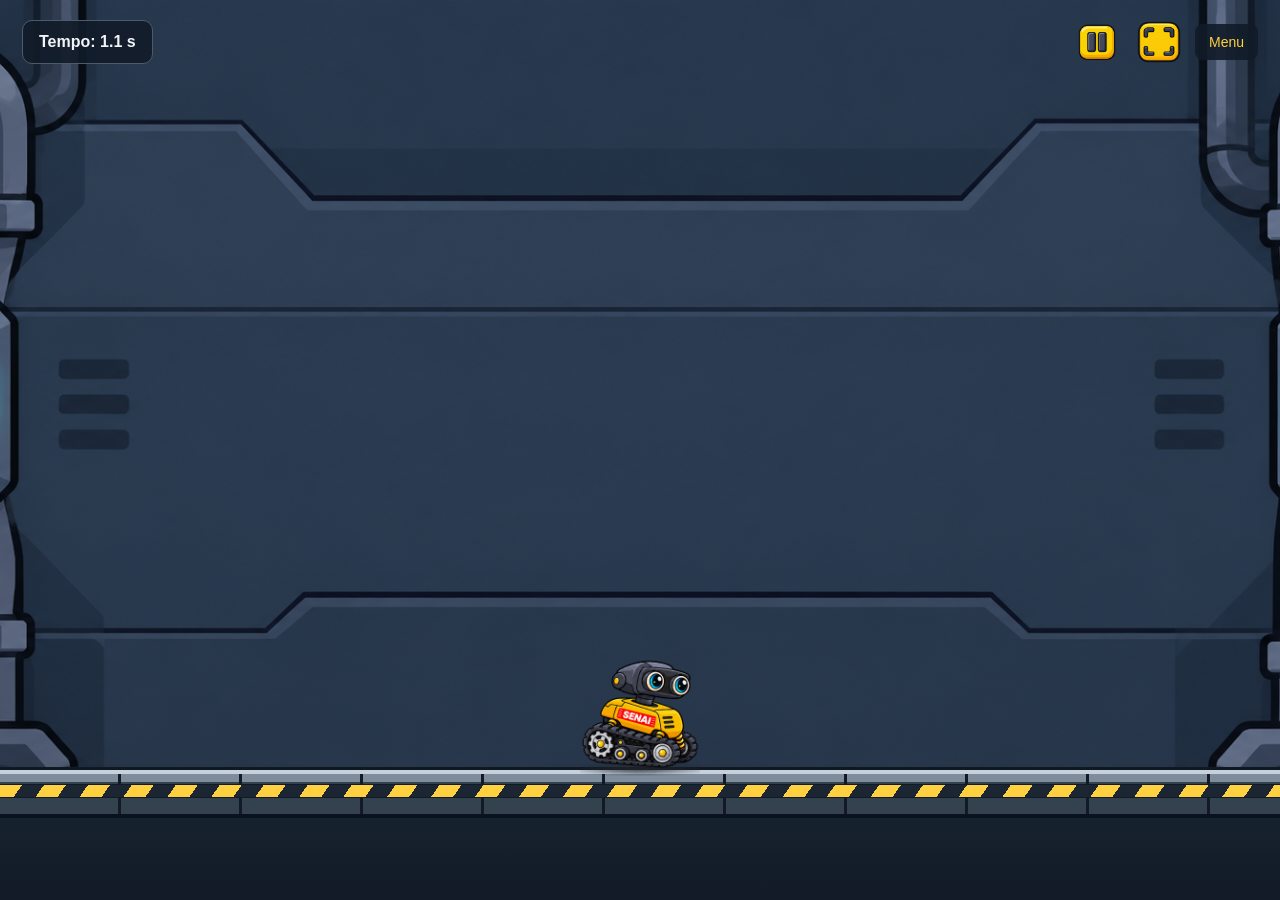
==== game.html @ e31a559f "Initial project upload" ====
<!DOCTYPE html>
<html lang="pt-BR">
<head>
  <meta charset="UTF-8">
  <meta name="viewport" content="width=device-width, initial-scale=1, viewport-fit=cover">
  <title>Robô em Fuga - Jogo</title>
  <link rel="stylesheet" href="css/style.css">
  <!-- Imagens -->
  <script src="js/imagens/recursos.js" defer></script>
  <script src="js/imagens/assets.js" defer></script>
  <script src="js/imagens/precarregamento.js" defer></script>

  <!-- Estado e regras da partida -->
  <script src="js/jogo/estado.js" defer></script>
  <script src="js/jogo/dificuldade.js" defer></script>
  <script src="js/jogo/robo.js" defer></script>
  <script src="js/jogo/colisoes.js" defer></script>
  <script src="js/jogo/caixas.js" defer></script>
  <script src="js/jogo/espinhos.js" defer></script>
  <script src="js/jogo/obstaculos.js" defer></script>
  <script src="js/jogo/fim-partida.js" defer></script>
  <script src="js/jogo/animacao.js" defer></script>

  <!-- Elementos e desenho da tela -->
  <script src="js/interface/elementos.js" defer></script>
  <script src="js/interface/renderizacao.js" defer></script>
  <script src="js/interface/tela.js" defer></script>
  <script src="js/interface/tela-cheia.js" defer></script>

  <!-- Controles -->
  <script src="js/controles/pausa.js" defer></script>
  <script src="js/controles/teclado.js" defer></script>

  <!-- Inicialização -->
  <script src="js/game.js" defer></script>
</head>
<body>
  <main id="jogo" aria-label="Arena do jogo">
    <div class="barra">
      <strong>Tempo: <span id="tempo">0.0</span> s</strong>
      <div class="acoes">
        <button id="pausar" class="botao-icone" aria-label="Pausar" title="Pausar"><img src="assts/interface/icones/icone-pausa.png" alt=""></button>
        <button id="tela-cheia" class="botao-icone" aria-label="Tela cheia" title="Tela cheia"><img src="assts/interface/icones/icone-tela-cheia.png" alt=""></button>
        <a href="menu.html">Menu</a>
      </div>
    </div>

    <div id="chao"></div>
    <div id="sombra-robo" class="sprite" aria-hidden="true"></div>
    <div id="robo" class="sprite" role="img" aria-label="Robô amarelo"></div>
    <div id="pausa" hidden>Jogo pausado</div>
  </main>
</body>
</html>
---- css/style.css ----
:root {
  --fundo: #111923;
  --painel: #1b2633;
  --linha: #344352;
  --texto: #f0f4f8;
  --secundario: #a4b4c5;
  --amarelo: #ffd140;
  --azul: #38d5ed;
}

* {
  box-sizing: border-box;
}

body {
  margin: 0;
  background: var(--fundo);
  color: var(--texto);
  font-family: "Segoe UI", Arial, sans-serif;
}

button,
.botao {
  border: 0;
  border-radius: 10px;
  padding: 12px 20px;
  background: var(--amarelo);
  color: #17202b;
  font: 700 16px "Segoe UI", Arial, sans-serif;
  cursor: pointer;
}

button:hover,
.botao:hover {
  filter: brightness(1.1);
}

button:focus-visible,
a:focus-visible {
  outline: 3px solid var(--azul);
  outline-offset: 4px;
}

a {
  color: var(--amarelo);
}

[hidden] {
  display: none !important;
}

.sr-only {
  position: absolute;
  width: 1px;
  height: 1px;
  padding: 0;
  margin: -1px;
  overflow: hidden;
  clip-path: inset(50%);
  white-space: nowrap;
  border: 0;
}

p {
  line-height: 1.6;
}

/* Menus feitos com texto, links e botões HTML. */
.pagina-menu {
  min-height: 100vh;
  min-height: 100dvh;
  display: grid;
  place-items: center;
  padding: 24px;
  background: radial-gradient(ellipse at 50% 20%, #293b4b, var(--fundo) 70%);
}

.menu {
  width: min(100%, 440px);
  padding: 32px;
  text-align: center;
  background: var(--painel);
  border: 1px solid var(--linha);
  border-radius: 20px;
  box-shadow: 0 24px 70px #0004;
}

.robo-menu {
  display: block;
  width: 144px;
  height: 144px;
  margin: 0 auto 20px;
  background: url('../assts/personagem/robo-parado.png') center / contain no-repeat;
}

.menu h1 {
  margin: 0;
  font-size: clamp(30px, 5vw, 40px);
  line-height: 1.15;
  letter-spacing: -1px;
}

.descricao-menu {
  margin: 16px 0 24px;
  color: var(--secundario);
  font-size: 15px;
}

.botao {
  display: inline-flex;
  justify-content: center;
  align-items: center;
  min-height: 50px;
  text-decoration: none;
}

.botao-principal {
  width: 100%;
  box-shadow: 0 4px 0 #b88a16;
}

.botao-principal:active {
  transform: translateY(2px);
  box-shadow: 0 2px 0 #b88a16;
}

.link-menu {
  display: inline-block;
  margin-top: 18px;
  padding: 10px;
  font-size: 14px;
  color: var(--secundario);
}

.placar-final {
  display: grid;
  grid-template-columns: 1fr 1fr;
  gap: 12px;
  margin: 24px 0;
}

.placar-final > div {
  padding: 18px 8px;
  border-radius: 12px;
  background: #111b27;
}

.placar-final span {
  color: var(--secundario);
  font-size: 13px;
}

.placar-final p {
  margin: 6px 0 0;
  line-height: 1.2;
}

.placar-final strong {
  font-size: 32px;
  color: var(--amarelo);
  font-variant-numeric: tabular-nums;
}

.placar-final small {
  color: var(--secundario);
}

.formulario-registro {
  text-align: left;
}

.formulario-registro label {
  display: block;
  margin-bottom: 8px;
  font-weight: 600;
}

.formulario-registro input {
  width: 100%;
  min-height: 48px;
  padding: 12px;
  border: 1px solid var(--linha);
  border-radius: 10px;
  background: var(--fundo);
  color: var(--texto);
  font: inherit;
}

.formulario-registro input::placeholder {
  color: var(--secundario);
}

.formulario-registro input:focus-visible {
  outline: 3px solid var(--azul);
  outline-offset: 2px;
}

.nota-ranking {
  margin: 14px 0 20px;
  color: var(--secundario);
  font-size: 13px;
}

.mensagem-registro {
  color: var(--amarelo);
  font-size: 14px;
}

.mensagem-registro:empty {
  margin: 18px 0;
}

.botao-secundario {
  width: 100%;
  border: 1px solid var(--linha);
  background: var(--fundo);
  color: var(--texto);
}

button:disabled {
  cursor: default;
  opacity: .65;
  filter: none;
}

.menu-ranking {
  width: min(100%, 560px);
}

.tabela-ranking {
  width: 100%;
  border-collapse: collapse;
  text-align: left;
  font-variant-numeric: tabular-nums;
}

.tabela-ranking th,
.tabela-ranking td {
  padding: 14px 8px;
  border-bottom: 1px solid var(--linha);
}

.tabela-ranking th {
  color: var(--secundario);
  font-size: 13px;
  font-weight: 600;
}

.tabela-ranking td:nth-child(2) {
  overflow-wrap: anywhere;
}

.tabela-ranking th:last-child,
.tabela-ranking td:last-child {
  text-align: right;
  white-space: nowrap;
}

.tabela-ranking tbody tr:first-child {
  color: var(--amarelo);
  font-weight: 700;
}

/* Dimensões compartilhadas entre a aparência e as colisões. */
#jogo {
  --robo-largura: 128px;
  --robo-altura: 119px;
  --caixa-tamanho: 68px;
  --espinho-largura: 116px;
  --area-inferior: 130px;

  position: relative;
  width: 100%;
  height: 100vh;
  height: 100dvh;
  overflow: hidden;
  isolation: isolate;
  background: linear-gradient(#13233333, #101a2844), #24384c url('../assts/cenario/fundo-cenario.png') center / cover;
}

.sprite {
  position: absolute;
  overflow: hidden;
  pointer-events: none;
  user-select: none;
}

.sprite > img {
  position: absolute;
  max-width: none;
  user-select: none;
  pointer-events: none;
}

.barra {
  position: absolute;
  z-index: 5;
  top: max(16px, env(safe-area-inset-top));
  left: 22px;
  right: 22px;
  display: flex;
  align-items: center;
  justify-content: space-between;
  gap: 12px;
}

.barra strong {
  background: #111b29e6;
  border: 1px solid #4c5b6c;
  border-radius: 10px;
  padding: 12px 16px;
  font-variant-numeric: tabular-nums;
}

.acoes {
  display: flex;
  align-items: center;
  gap: 10px;
}

.acoes a {
  padding: 10px 14px;
  border-radius: 8px;
  background: #111b29e6;
  text-decoration: none;
  font-size: 14px;
}

.acoes .botao-icone {
  width: 52px;
  height: 52px;
  padding: 0;
  background: none;
  border: 0;
}

.botao-icone img {
  width: 100%;
  height: 100%;
  object-fit: contain;
}

/* Piso contínuo: módulos e faixas em pixels fixos, sem esticar imagens. */
#chao {
  position: absolute;
  left: 0;
  right: 0;
  height: 48px;
  z-index: 1;
  border-top: 4px solid #c6d1dc;
  border-bottom: 4px solid #0a121d;
  background: repeating-linear-gradient(90deg, transparent 0 118px, #111a26 118px 121px), linear-gradient(#7e8c9b 0 8px, #344250 8px 100%);
  box-shadow: 0 -3px 0 #101923, 0 5px 12px #0004;
}

#chao::before {
  content: '';
  position: absolute;
  left: 0;
  right: 0;
  top: 10px;
  height: 12px;
  background: repeating-linear-gradient(125deg, #ffd140 0 18px, #1c2632 18px 36px);
  border-top: 1px solid #111b27;
  border-bottom: 1px solid #111b27;
}

#chao::after {
  content: '';
  position: absolute;
  left: 0;
  right: 0;
  top: 44px;
  height: var(--area-inferior);
  background: linear-gradient(#17222f, #0e1621);
}

#robo {
  top: 0;
  left: 0;
  width: var(--robo-largura);
  height: var(--robo-altura);
  z-index: 3;
}

#sombra-robo {
  width: calc(var(--robo-largura) * .94);
  height: 14px;
  z-index: 2;
}

.obstaculo {
  top: 0;
  left: 0;
  z-index: 2;
}

.caixa-quebrada {
  opacity: .85;
}

.espinho {
  --abertura: 0;
  clip-path: inset(calc((1 - var(--abertura)) * 70%) 0 0);
}

#robo.robo-morrendo {
  transform-origin: 50% 100%;
  animation: desligar .65s ease-in forwards;
}

@keyframes desligar {
  to {
    rotate: 8deg;
    translate: 0 5px;
    filter: saturate(.35);
    opacity: .55;
  }
}

.aviso-espinho {
  position: absolute;
  top: 0;
  left: 0;
  height: 38px;
  z-index: 4;
  display: flex;
  justify-content: center;
  pointer-events: none;
  animation: alerta .4s ease-in-out infinite alternate;
}

.sinal-alerta {
  display: grid;
  place-items: center;
  width: 26px;
  height: 25px;
  padding-top: 5px;
  clip-path: polygon(50% 0, 100% 100%, 0 100%);
  background: #ffe096;
  color: #253344;
  font: 900 17px/1 Arial, sans-serif;
}

.aviso-espinho::after {
  content: '';
  position: absolute;
  bottom: 1px;
  width: 34px;
  height: 2px;
  border-radius: 50%;
  background: #eac15c;
  box-shadow: 0 0 8px 2px #ffba3b40;
}

@keyframes alerta {
  to {
    opacity: .55;
  }
}

.efeito-colisao {
  width: 100px;
  height: 94px;
  z-index: 4;
  animation: impacto .35s ease-out forwards;
}

@keyframes impacto {
  from {
    scale: .4;
    opacity: 1;
  }

  to {
    scale: 1.3;
    opacity: 0;
  }
}

#pausa {
  position: absolute;
  z-index: 6;
  top: 35%;
  width: 100%;
  text-align: center;
  font-size: 28px;
  color: var(--amarelo);
  background: #111b29ee;
  padding: 24px;
  pointer-events: none;
}

@media (max-width: 520px) {
  .pagina-menu {
    padding: 18px;
  }

  .menu {
    padding: 28px 22px;
  }

  #jogo {
    --robo-largura: 108px;
    --robo-altura: 100px;
    --caixa-tamanho: 60px;
    --espinho-largura: 100px;
  }

  .barra {
    left: 12px;
    right: 12px;
    gap: 6px;
  }

  .barra strong {
    font-size: 13px;
    padding: 10px;
  }

  .acoes {
    gap: 4px;
  }

  .acoes .botao-icone {
    width: 46px;
    height: 46px;
  }

  .acoes a {
    font-size: 13px;
    padding: 8px;
  }

}

@media (max-height: 480px) and (orientation: landscape) {
  .pagina-menu {
    padding: 16px;
  }

  .robo-menu {
    width: 90px;
    height: 90px;
    margin-bottom: 12px;
  }

  #jogo {
    --robo-largura: 96px;
    --robo-altura: 89px;
    --caixa-tamanho: 54px;
    --espinho-largura: 92px;
    --area-inferior: 100px;
  }

  .barra {
    top: 6px;
  }

  .barra strong {
    padding: 6px 10px;
  }

  .acoes .botao-icone {
    width: 40px;
    height: 40px;
  }

}

@media (prefers-reduced-motion: reduce) {
  .aviso-espinho {
    animation: none;
  }

  #robo.robo-morrendo {
    animation: none;
    filter: saturate(.35);
  }
}
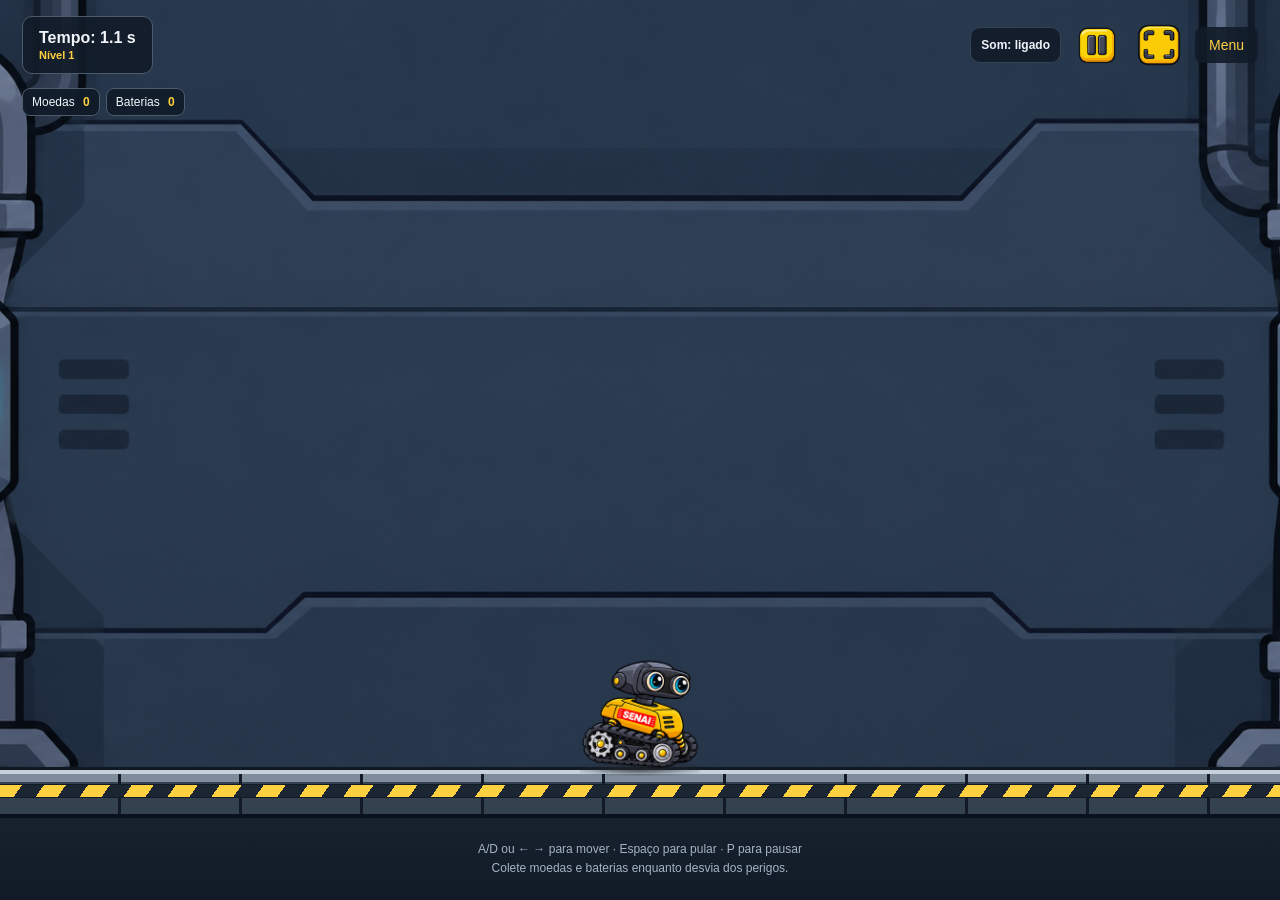
==== commit 089dc349: "Atualiza jogo com novos obstáculos e coletáveis Co-authored-by: Copilot <223556219+Copilot@users.nor" ====
--- a/game.html
+++ b/game.html
@@ -5,6 +5,7 @@
   <meta name="viewport" content="width=device-width, initial-scale=1, viewport-fit=cover">
   <title>Robô em Fuga - Jogo</title>
   <link rel="stylesheet" href="css/style.css">
+  <script src="js/audio.js" defer></script>
   <!-- Imagens -->
   <script src="js/imagens/recursos.js" defer></script>
   <script src="js/imagens/assets.js" defer></script>
@@ -17,7 +18,11 @@
   <script src="js/jogo/colisoes.js" defer></script>
   <script src="js/jogo/caixas.js" defer></script>
   <script src="js/jogo/espinhos.js" defer></script>
+  <script src="js/jogo/serra.js" defer></script>
+  <script src="js/jogo/laser.js" defer></script>
+  <script src="js/jogo/paredes.js" defer></script>
   <script src="js/jogo/obstaculos.js" defer></script>
+  <script src="js/jogo/coletaveis.js" defer></script>
   <script src="js/jogo/fim-partida.js" defer></script>
   <script src="js/jogo/animacao.js" defer></script>
 
@@ -37,18 +42,24 @@
 <body>
   <main id="jogo" aria-label="Arena do jogo">
     <div class="barra">
-      <strong>Tempo: <span id="tempo">0.0</span> s</strong>
+      <strong>Tempo: <span id="tempo">0.0</span> s <small>Nível <span id="nivel">1</span></small></strong>
       <div class="acoes">
+        <button id="som" class="botao-som" data-musica="jogo" aria-label="Desativar som" aria-pressed="false" title="Desativar som">Som: ligado</button>
         <button id="pausar" class="botao-icone" aria-label="Pausar" title="Pausar"><img src="assts/interface/icones/icone-pausa.png" alt=""></button>
         <button id="tela-cheia" class="botao-icone" aria-label="Tela cheia" title="Tela cheia"><img src="assts/interface/icones/icone-tela-cheia.png" alt=""></button>
         <a href="menu.html">Menu</a>
       </div>
     </div>
 
+    <div class="painel-coleta" aria-label="Itens coletados">
+      <div class="contadores"><span>Moedas <b id="moedas">0</b></span><span>Baterias <b id="baterias">0</b></span></div>
+    </div>
+
     <div id="chao"></div>
     <div id="sombra-robo" class="sprite" aria-hidden="true"></div>
     <div id="robo" class="sprite" role="img" aria-label="Robô amarelo"></div>
     <div id="pausa" hidden>Jogo pausado</div>
+    <p id="instrucoes" class="dica-jogo">A/D ou ← → para mover · Espaço para pular · P para pausar<br>Colete moedas e baterias enquanto desvia dos perigos.</p>
   </main>
 </body>
 </html>
--- a/css/style.css
+++ b/css/style.css
@@ -397,6 +397,186 @@
 
 .caixa-quebrada {
   opacity: .85;
+}
+
+.botao-som {
+  min-height: 36px;
+  padding: 8px 10px;
+  border: 1px solid var(--linha);
+  background: #111b29e6;
+  color: var(--texto);
+  font-size: 12px;
+}
+
+.menu .botao-som {
+  display: block;
+  margin: 16px auto 0;
+}
+
+.barra small {
+  display: block;
+  margin-top: 2px;
+  color: var(--amarelo);
+  font-size: 11px;
+}
+
+.dica-jogo {
+  position: absolute;
+  z-index: 4;
+  bottom: 22px;
+  width: 100%;
+  padding: 0 12px;
+  margin: 0;
+  color: var(--secundario);
+  font-size: 12px;
+  text-align: center;
+  pointer-events: none;
+}
+
+.serra {
+  z-index: 4;
+}
+
+.serra > img {
+  rotate: var(--rotacao, 0deg);
+  transform-origin: 50% 50%;
+}
+
+.aviso-serra {
+  align-items: center;
+  width: 120px !important;
+  height: 30px;
+  border: 1px solid #ffc857;
+  border-radius: 6px;
+  background: #292117ed;
+  color: #ffe096;
+  font-size: 11px;
+  font-weight: 800;
+  white-space: nowrap;
+}
+
+.painel-coleta {
+  position: absolute;
+  top: max(88px, calc(env(safe-area-inset-top) + 72px));
+  left: 22px;
+  right: 22px;
+  z-index: 5;
+  display: flex;
+  flex-wrap: wrap;
+  gap: 8px 12px;
+  pointer-events: none;
+  font-size: 12px;
+}
+
+.contadores {
+  display: flex;
+  flex-wrap: wrap;
+  gap: 6px;
+}
+
+.contadores > span {
+  padding: 6px 9px;
+  border: 1px solid #4c5b6c;
+  border-radius: 8px;
+  background: #111b29ee;
+  font-variant-numeric: tabular-nums;
+}
+
+.contadores b { color: var(--amarelo); margin-left: 5px; }
+
+.coletavel {
+  position: absolute;
+  top: 0;
+  left: 0;
+  z-index: 2;
+  pointer-events: none;
+  user-select: none;
+}
+
+.aviso-serra::after {
+  display: none;
+}
+
+.laser {
+  z-index: 4;
+  overflow: visible;
+}
+
+.laser-feixe {
+  position: absolute;
+  top: calc(var(--emissor-tamanho) / 2);
+  bottom: calc(var(--emissor-tamanho) / 2);
+  left: 0;
+  width: 100%;
+  border-radius: 50%;
+  background: linear-gradient(90deg, #ff174488, #ff4b82 24%, #fff 47% 53%, #ff4b82 76%, #ff174488);
+  box-shadow: 0 0 8px #ff3669, 0 0 24px #ff1744aa, 0 0 40px #ff174444;
+  scale: var(--abertura) 1;
+}
+
+.laser-aviso .laser-feixe {
+  left: calc(50% - 1px);
+  width: 2px;
+  background: repeating-linear-gradient(0deg, #ffd14066 0 8px, transparent 8px 16px);
+  box-shadow: none;
+  scale: 1;
+}
+
+.emissor-laser {
+  left: calc(50% - var(--emissor-tamanho) / 2);
+  z-index: 1;
+  border: 1px solid #ffd4e0;
+  border-radius: 50%;
+  background: radial-gradient(circle at 35% 30%, #fff 0 8%, #ff9bb9 20%, #ff245f 50%, #8b123a 85%);
+  box-shadow: 0 0 5px #ff245faa;
+}
+
+.emissor-topo {
+  top: 0;
+}
+
+.emissor-chao {
+  bottom: 0;
+}
+
+.laser-aviso .emissor-laser {
+  filter: saturate(.7) brightness(calc(.8 + var(--carga) * .4)) drop-shadow(0 0 5px #ffbd3688);
+}
+
+.parede {
+  z-index: 4;
+  overflow: visible;
+}
+
+.parede-laser {
+  position: absolute;
+  top: 0;
+  bottom: 0;
+  background: repeating-linear-gradient(0deg, #ff335544 0 8px, #ff335577 8px 11px), linear-gradient(90deg, #501c3bcc, #ff1d5355);
+  border-right: 5px solid #ffe2eb;
+  box-shadow: inset -12px 0 22px #ff245f99, 0 0 18px #ff245f99;
+}
+
+.parede-esquerda {
+  left: 0;
+}
+
+.parede-direita {
+  right: 0;
+  border-right: 0;
+  border-left: 5px solid #ffe2eb;
+  box-shadow: inset 12px 0 22px #ff245f99, 0 0 18px #ff245f99;
+}
+
+.parede-aviso .parede-laser {
+  border-color: #ffd140;
+  border-style: dashed;
+  background: repeating-linear-gradient(135deg, #ffd1400d 0 12px, #ffd14024 12px 24px);
+  box-shadow: none;
+}
+
+#jogo:has(#pausa:not([hidden])) .aviso-espinho {
+  animation-play-state: paused;
 }
 
 .espinho {
@@ -513,6 +693,8 @@
     gap: 6px;
   }
 
+  .painel-coleta { left: 12px; right: 12px; top: 88px; font-size: 11px; }
+
   .barra strong {
     font-size: 13px;
     padding: 10px;
@@ -520,6 +702,12 @@
 
   .acoes {
     gap: 4px;
+  }
+
+  .acoes .botao-som {
+    max-width: 70px;
+    padding: 6px;
+    font-size: 11px;
   }
 
   .acoes .botao-icone {
@@ -557,6 +745,8 @@
     top: 6px;
   }
 
+  .painel-coleta { top: 61px; }
+
   .barra strong {
     padding: 6px 10px;
   }
@@ -578,3 +768,31 @@
     filter: saturate(.35);
   }
 }
+
+caixa {
+  background: linear-gradient(135deg, #e78b1b, #f47648);
+  border: 2px solid #ffd166;
+  box-shadow: 0 0 15px #ff8c00;
+  border-radius: 10px;
+  transition: 0.3s;
+}
+
+.caixa:hover {
+  background: linear-gradient(135deg, #00cfff, #004cff);
+  box-shadow: 0 0 25px #00cfff;
+  transform: scale(1.05);
+  
+}.caixa {
+  background: linear-gradient(135deg, #ff8c00, #ff4500);
+  border: 2px solid #ffd166;
+  border-radius: 10px;
+  box-shadow: 0 0 15px #ff8c00;
+  transition: 0.3s;
+}
+
+.caixa:hover {
+  background: linear-gradient(135deg, #00cfff, #004cff);
+  box-shadow: 0 0 25px #00cfff;
+  transform: scale(1.05);
+}
+
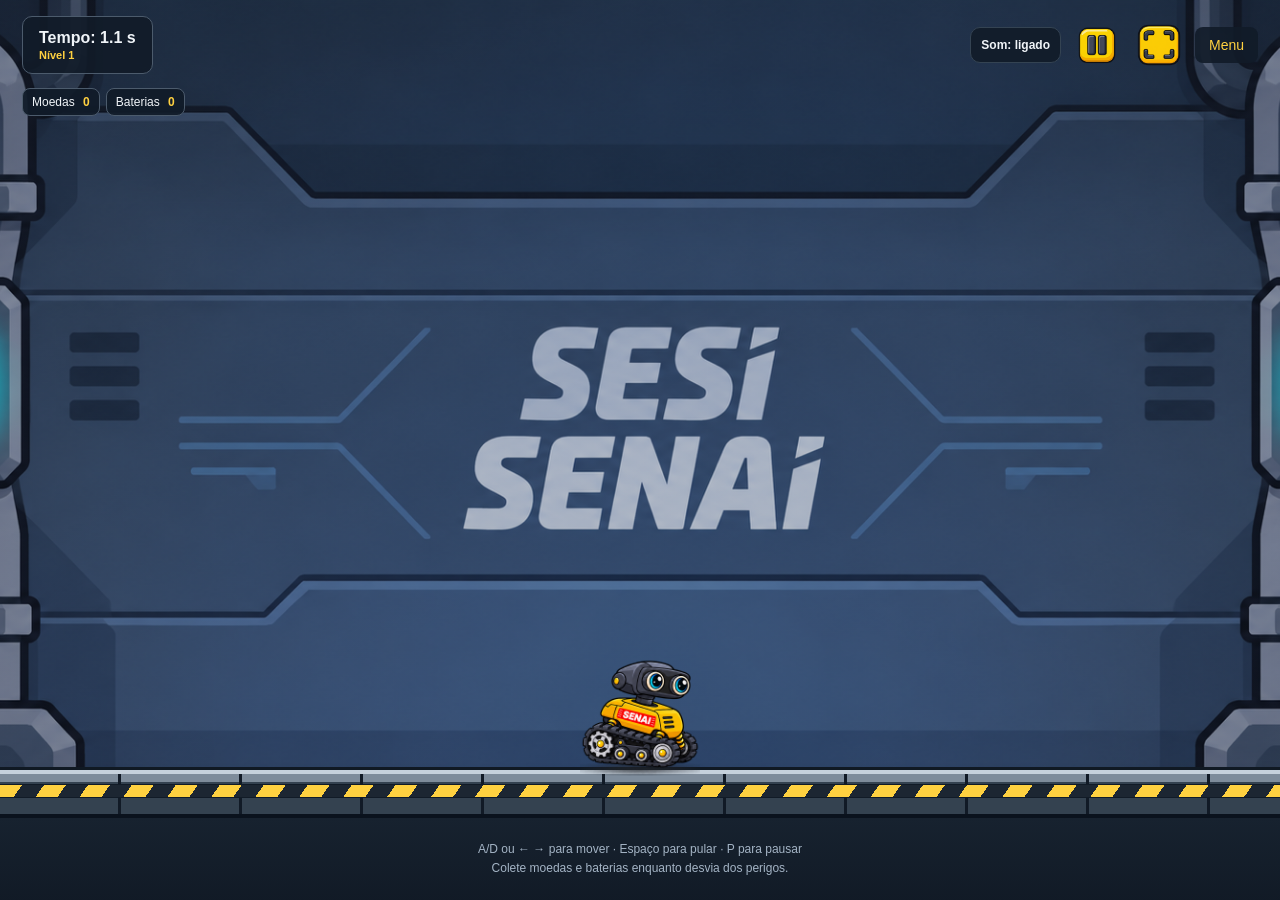
==== commit a02b0d14: "Renomeia jogo para Sky Trap Co-authored-by: Copilot <223556219+Copilot@users.noreply.github.com>" ====
--- a/game.html
+++ b/game.html
@@ -3,7 +3,7 @@
 <head>
   <meta charset="UTF-8">
   <meta name="viewport" content="width=device-width, initial-scale=1, viewport-fit=cover">
-  <title>Robô em Fuga - Jogo</title>
+  <title>Sky Trap - Jogo</title>
   <link rel="stylesheet" href="css/style.css">
   <script src="js/audio.js" defer></script>
   <!-- Imagens -->
